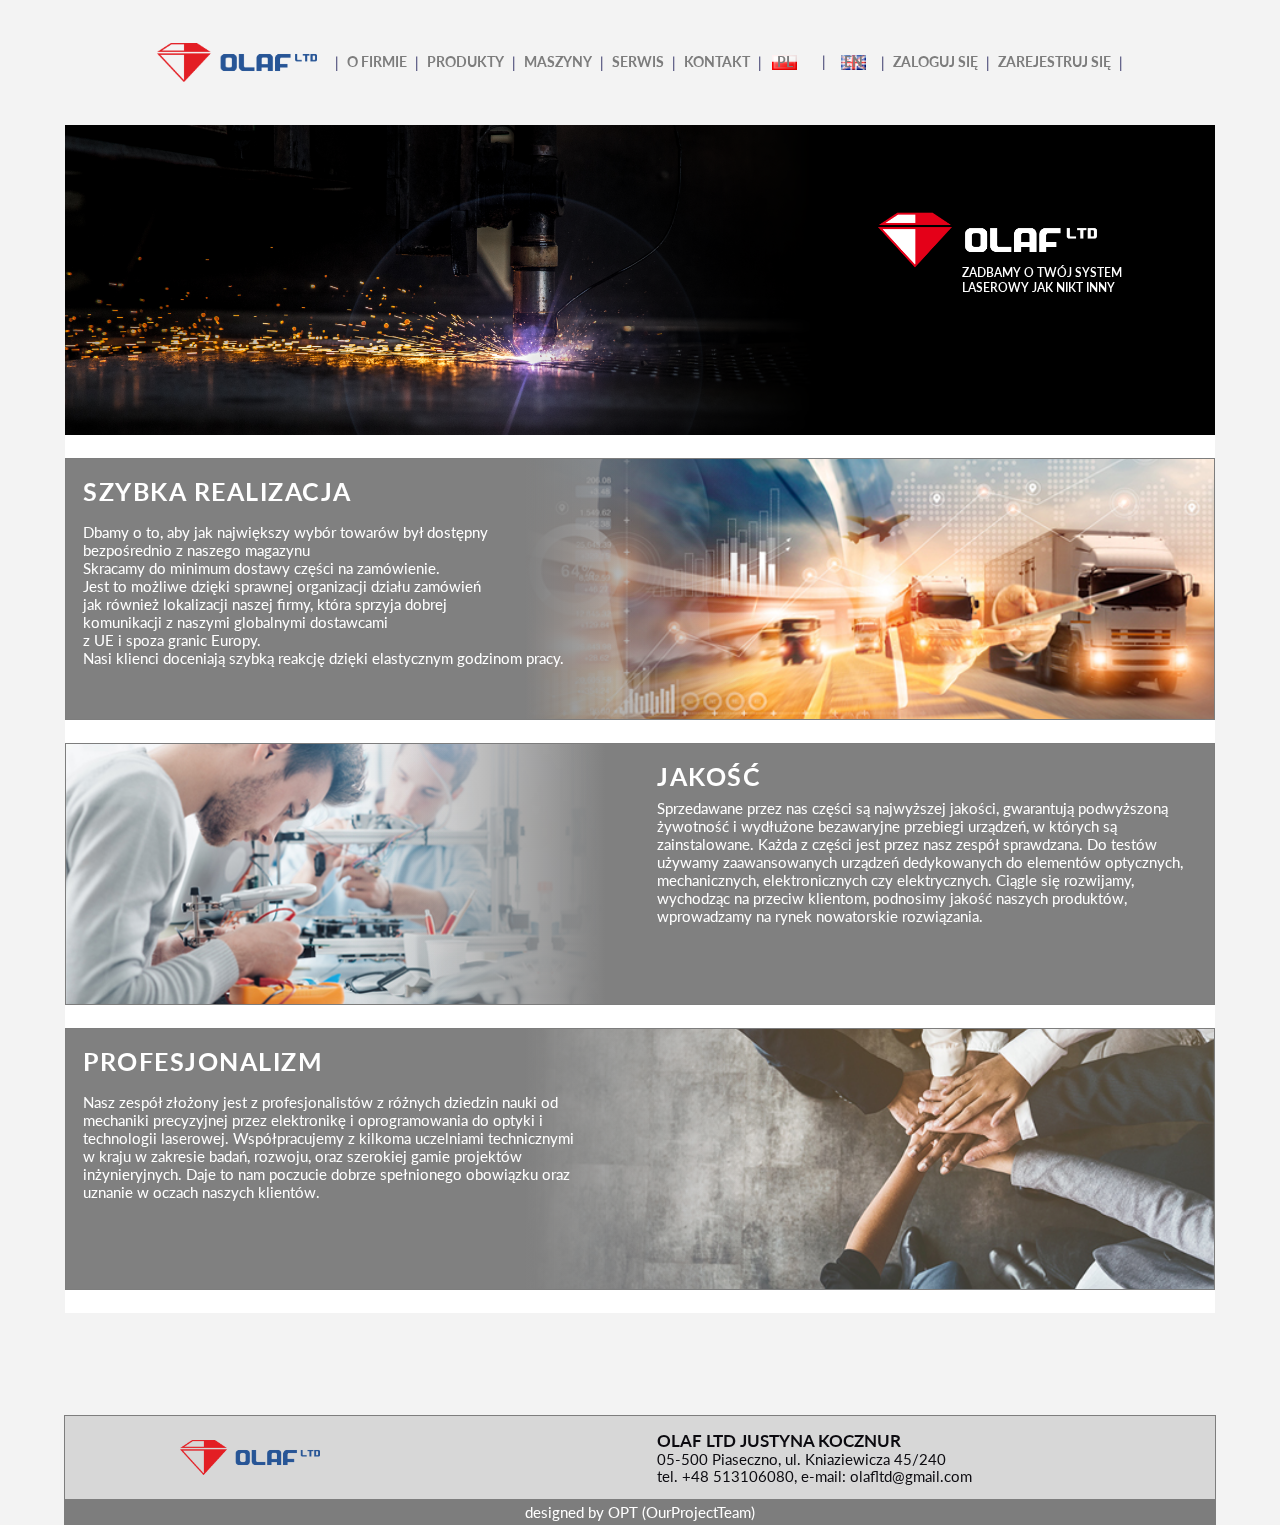
==== index.html @ 1d0813f6 "masnoniiiii" ====
<!DOCTYPE html>
<html lang="en">
<head>
    <meta charset="UTF-8">
    <meta http-equiv="X-UA-Compatible" content="chrome">
    <meta name="viewport" content="width=device-width, initial-scale=1.0">
    <title>OlafLTD</title>
    <link rel="shortcut icon" href="/images/icon.png" type="image/x-icon">
    <link rel="stylesheet" href="style.css">
    <link rel="preconnect" href="https://fonts.gstatic.com">
    <link href="https://fonts.googleapis.com/css2?family=Lato&  display=swap" rel="stylesheet">
</head>
<body>

    <nav>
        <img id="nav_logo"src="images/Logo1.png" width="160px" height="42px" alt="">

        <div class="wrapper">
            |<input type="button" onclick="location.href='O firmie/index.html'" class="list" value="O firmie" />
            |
            <input type="button" onclick="location.href='Produkty/index.html'" class="list" value="Produkty" />
            |
            <input type="button" onclick="location.href='Maszyny/index.html'" class="list" value="Maszyny" />
            |
            <input type="button" onclick="location.href='Serwis/index.html'" class="list" value="Serwis" />
            |
            <input type="button" onclick="location.href='Kontakt/index.html'" class="list" value="Kontakt" />
            |
            <form class="list_form" action="index.php" method="post">
                <input name="lang" type="button" class="list" value="PL" id="icon1" />
                |<input name="lang" type="button" class="list" value="EN" id="icon2" />
            </form>
    
            <div class="line1">|</div>
            <input type="button" onclick="location.href='/Logowanie/index.html'" class="list__login" value="Zaloguj się" />
            <div class="line2">|</div>
            <input type="button" onclick="location.href='/Rejestracja/index.html'" class="list__login" value="Zarejestruj się" />
            <div class="line3">|</div>
        </div>

        <!-- <div class="nav__text">|</div> -->

        <!-- <div id="icon3">
        </div>
        <div id="icon-text1">
        +48 513106080
        </div>
        <div id="icon4"></div>
        <div id="icon-text2">
        olafltd@gmail.com
        </div> -->
    </nav>
    
    <section class="container">
        <div class="item1">
                <img class="item1__photo" src="images/AdobeStock_202237980.jpeg" alt="OlafLTD logo" width="100%" height="100%">
                <div class="itemcontainer1">
                    <div id="itemcontainer">
                        <img src="images/Logo3.png" alt="Olafltd logo" id="icon">
                        <!-- <img src="images/Logo1.png" width="82%" height="45%" alt="Olafltd logo" id="icon"> -->
                        <div id="item__text">ZADBAMY O TWÓJ SYSTEM LASEROWY JAK NIKT INNY</div>
                    </div>
                </div>
                <div class="item1_gradient"></div>
            </div>

        <div class="item">
            <div class="item__container">
                <div class="item__header">SZYBKA REALIZACJA</div>
                <div class="item__text">Dbamy o to, aby jak największy wybór towarów był dostępny<br/>
                bezpośrednio z naszego magazynu<br/>
                Skracamy do minimum dostawy części na zamówienie.<br/>
                Jest to możliwe dzięki sprawnej organizacji działu zamówień<br/>
                jak również lokalizacji naszej firmy, która sprzyja dobrej<br/>
                komunikacji z naszymi globalnymi dostawcami<br/>
                z UE i spoza granic Europy.<br/>
                Nasi klienci doceniają szybką reakcję dzięki elastycznym godzinom pracy.
                </div>
            </div>
            <div class="item__gradient"></div>
            <img class="item__photo" src="/images/Foto1.jfif" width="60%" height="100%" alt="">
        </div>

        <div class="item2">
            <div class="item2__gradient"></div>
            <img src="images/Foto2.png" class="item2__photo" alt="">
            <div class="item2__container">
                <div class="item2__header">JAKOŚĆ</div>
                <div class="item2__text">Sprzedawane przez nas części są najwyższej jakości, gwarantują
                podwyższoną żywotność i wydłużone bezawaryjne przebiegi urządzeń,
                w których są zainstalowane.
                Każda z części jest przez nasz zespół sprawdzana.
                Do testów używamy zaawansowanych urządzeń dedykowanych
                do elementów optycznych, mechanicznych, elektronicznych czy elektrycznych.
                Ciągle się rozwijamy, wychodząc na przeciw klientom, podnosimy
                jakość naszych produktów, wprowadzamy na rynek nowatorskie rozwiązania.
                </div>
            </div>
        </div>

        <div class="item">
            <div class="item__container">
                <div class="item__header">PROFESJONALIZM</div>
                <div class="item__text">Nasz zespół złożony jest z profesjonalistów z różnych dziedzin nauki od mechaniki precyzyjnej przez elektronikę i oprogramowania do optyki
                i technologii laserowej.
                Współpracujemy z kilkoma uczelniami technicznymi w kraju w zakresie badań,
                rozwoju, oraz szerokiej gamie projektów inżynieryjnych.
                Daje to nam poczucie dobrze spełnionego obowiązku oraz uznanie w oczach
                naszych klientów.
                </div>
            </div>
            <div class="item__gradient"></div>
            <img class="item__photo" src="images/Foto3.png" height="100%" width="60%" alt="">
        </div>
        
    </section>
    <footer class="container">
        <div class="container__item1">
            <img src="images/Logo1.png" width="140px" height="35px" alt="" class="container__item1_logo">
            <div class="container__item1_text">
                <h3>OLAF LTD JUSTYNA KOCZNUR</h3>
                05-500 Piaseczno, ul. Kniaziewicza 45/240<br/>
                tel. +48 513106080, e-mail: olafltd@gmail.com
            </div>    
        </div>
        <div class="container__item2">designed by OPT (OurProjectTeam)</div>
    </footer>

</body>
</html>
---- style.css ----
*, *::after, *::before {
  box-sizing: border-box;
  margin: 0px;
  padding: 0px;
  filter: opacity(1);
  font-family: Lato, "sans-serif";
}

body, html {
  overflow-x: hidden;
}

nav {
  height: 8vh;
  width: 70%;
  display: flex;
  flex-direction: row;
  justify-content: center;
  align-items: center;
  flex-wrap: nowrap;
  margin: 1% 2.5% 1% 2.5%;
  font-size: 0.8rem;
  color: #333367;
}

nav .nav__text {
  order: 5;
  font-size: 0.85em;
  font-weight: bold;
  color: #7d7d7d;
  padding: 10px 8px;
}

.wrapper {
  display: flex;
  flex-direction: row;
  align-items: center;
}

#nav_logo {
  filter: opacity(1);
  margin: 0 1rem 0 0;
  object-fit: contain;
}

#nav_logo:hover {
  cursor: pointer;
  filter: opacity(0.5);
}

input {
  background: white;
  line-height: 20px;
  font-weight: bold;
  font-size: 1em;
  color: #7d7d7d;
  padding: 0px 8px;
  text-transform: uppercase;
}

input.list {
  background: transparent;
  border: none;
  transition: filter 0.5s ease;
}

input.list__login {
  border: none;
  background: transparent;
  transition: filter 0.3s ease;
}

input.list__login:hover {
  filter: opacity(0.7);
  cursor: pointer;
}

input.list:hover {
  cursor: pointer;
  filter: opacity(0.7);
}

#icon {
  margin-bottom: 20px;
}

#icon1 {
  padding: 5px 15px;
  margin-right: 10px;
  background-image: url("../images/poland.png");
  background-position: center;
  background-repeat: no-repeat;
  background-size: 25px 15px;
}

#icon2 {
  padding: 5px 18px;
  background-image: url("../images/english.png");
  background-position: center;
  background-repeat: no-repeat;
  background-size: 25px 15px;
}

footer.container {
  display: flex;
  flex-direction: column;
  justify-content: space-between;
  align-items: center;
  height: 12vh;
  width: 60%;
}

footer.container .container__item1 {
  display: flex;
  flex-direction: row;
  justify-content: space-between;
  align-items: center;
  color: #0c0b10;
  border: 1px #7d7d7d solid;
  background: #d7d7d7;
  width: 100%;
  height: 100%;
}

footer.container .container__item1_logo {
  margin-left: 20%;
  opacity: 1;
  object-fit: contain;
}

footer.container .container__item1_text {
  display: flex;
  flex-direction: column;
  align-items: flex-start;
  justify-content: center;
  height: 100%;
  width: 47.5%;
  font-size: 0.8rem;
  margin-right: 1%;
}

footer.container .container__item2 {
  display: flex;
  width: 100%;
  height: 3.5vh;
  justify-content: center;
  align-items: center;
  font-size: 0.8em;
  background: #7d7d7d;
  border: 1px #7d7d7d solid;
  border-top: none;
}

body, html {
  background: #f3f3f3;
  color: white;
  font-family: Lato, "sans-serif";
  display: flex;
  flex-direction: column;
  justify-content: space-around;
  align-items: center;
  font-size: 1.1rem;
}

input {
  background: transparent;
  line-height: 20px;
  font-weight: bold;
  font-size: 1em;
  color: #7d7d7d;
  padding: 0px 8px;
  text-transform: uppercase;
}

section.container {
  display: flex;
  height: 110vh;
  width: 60%;
  flex-direction: column;
  align-items: center;
  background: white;
}

.item1 {
  display: grid;
  grid-template: 1fr / 1fr 0.5fr;
  width: 100%;
  height: 25vh;
  position: relative;
  justify-content: space-between;
  align-items: center;
  margin: 0 0 2% 0;
}

.item1_gradient {
  display: grid;
  justify-content: space-between;
  width: 100%;
  height: 100%;
  position: absolute;
  z-index: 0;
  top: 0;
  left: 0;
  background: linear-gradient(to right, transparent 40%, black 65%);
}

.item1__photo {
  position: relative;
  width: 100%;
  z-index: 0;
  height: 25vh;
}

.item {
  display: grid;
  grid-template: 1fr / 0.6fr 1fr;
  justify-content: space-between;
  align-items: center;
  position: relative;
  z-index: 2;
  border: 0.5px #7d7d7d solid;
  background: transparent;
  height: 25vh;
  width: 100%;
  margin-bottom: 2%;
  padding: 0;
}

.item__container {
  position: absolute;
  z-index: 5;
  display: flex;
  flex-direction: column;
  overflow: auto;
  height: 100%;
  width: 100%;
  padding: 1.5%;
}

.item__header {
  font-size: 1.3em;
  font-weight: bold;
  letter-spacing: 1.5px;
  padding-bottom: 1.5%;
}

.item__text {
  width: 45%;
  font-size: 0.8em;
}

.item__gradient {
  width: 100%;
  height: 100%;
  position: absolute;
  z-index: 3;
  background: linear-gradient(to right, gray 40%, transparent 60%);
}

.item__photo {
  position: absolute;
  z-index: 2;
  right: 0;
  top: 0;
  object-fit: cover;
}

.item2 {
  display: grid;
  justify-content: space-between;
  align-items: center;
  grid-template: 1fr / 1fr 0.65fr;
  position: relative;
  border: 0.5px #7d7d7d solid;
  width: 100%;
  height: 25vh;
  margin: 0 0 2% 0;
  padding: 0;
}

.item2__container {
  position: absolute;
  display: flex;
  flex-direction: column;
  overflow: auto;
  z-index: 2;
  right: 0;
  top: 0;
  max-height: 100%;
  width: 50%;
  padding: 1.5%;
}

.item2__header {
  font-size: 1.3em;
  font-weight: bold;
  letter-spacing: 1.5px;
  padding-bottom: 1.5%;
}

.item2__text {
  width: 100%;
  font-size: 0.8em;
  z-index: 5;
}

.item2__gradient {
  min-width: 100%;
  height: 100%;
  position: absolute;
  background: linear-gradient(to left, gray 53%, transparent 75%);
  z-index: 2;
}

.item2__photo {
  position: absolute;
  top: 0;
  left: 0;
  width: 50%;
  height: 100%;
  z-index: 1;
  object-fit: cover;
}

.itemcontainer1 {
  position: relative;
  width: 100%;
  height: 100%;
  z-index: 5;
  margin: 20% 0 0 0;
  display: flex;
  justify-content: center;
  align-items: center;
}

#item__text {
  position: absolute;
  font-size: 0.7rem;
  width: 50%;
  font-weight: 600;
  left: 34%;
  top: 33%;
}

#itemcontainer {
  position: relative;
  z-index: 1;
  top: 0;
  left: 0%;
  height: 100%;
  width: 100%;
  display: flex;
  flex-direction: column;
  justify-content: center;
  align-items: center;
}

#icon {
  position: absolute;
  top: 10%;
  left: -6%;
  width: 30%;
  height: 100%;
  object-fit: contain;
}

.mobile-wrapper {
  width: 0;
  height: 0;
  visibility: hidden;
}

@media only screen and (min-width: 1921px) {
  section.container {
    width: 1150px;
    height: 1188px;
  }
  nav {
    width: 1920px;
    height: 86.4px;
  }
  .item, .item1, .item2 {
    width: 1150px;
    height: 310px;
  }
  .item1__photo {
    height: 310px;
  }
  #icon {
    width: 357.4px;
    height: 88.5px;
  }
  footer.container {
    height: 110px;
    margin: 8vw 0 0 0;
  }
  footer.container .container__item1 {
    height: 12vh;
    width: 100%;
  }
  footer.container .container__item1_logo {
    margin: 0 0 0 10%;
  }
  footer.container .container__item1_text {
    width: 47.5%;
    font-size: 0.75em;
  }
}

@media only screen and (min-height: 1081px) {
  section.container {
    width: 1150px;
    height: 1188px;
  }
  nav {
    width: 1920px;
    height: 86.4px;
  }
  .item, .item1, .item2 {
    height: 310px;
  }
  footer.container {
    height: 110px;
    margin: 8vh 0 0 0;
  }
  footer.container .container__item1 {
    height: 12vh;
    width: 100%;
  }
  footer.container .container__item1_logo {
    margin: 0 0 0 10%;
  }
  footer.container .container__item1_text {
    width: 47.5%;
    font-size: 0.75em;
  }
}

section.container {
  width: 1150px;
  height: 1188px;
}

nav {
  width: 1920px;
  height: 86.4px;
}

.item, .item1, .item2 {
  width: 1150px;
  height: 310px;
}

.item1__photo {
  height: 310px;
}

#icon {
  width: 357.4px;
  height: 88.5px;
}

footer.container {
  height: 110px;
  margin: 8vw 0 0 0;
}

footer.container .container__item1 {
  height: 12vh;
  width: 100%;
}

footer.container .container__item1_logo {
  margin: 0 0 0 10%;
}

footer.container .container__item1_text {
  width: 47.5%;
  font-size: 0.75em;
}

/*@media only screen and (max-width: 1280px) {

    body, html {
        overflow-x: hidden;
    }

    section.container {
        overflow-x: hidden;
        width: 1150px;
        height: 1188px;
    }

    nav {
        width: 1280px;
        height: 86.4px;
    }

    .item, .item1, .item2 {
        width: 1150px;
        height: 310px;
    }

    .item1 {
        &__photo {
            height: 310px;
        }
    }
    #icon {
        width: 357.4px;
        height: 88.5px;
    }

    footer.container {
        width: 1150px;
        height: 110px;
        margin: 12vw 0 0 0;

        .container__item1 {
            height: 12vh;
            width: 100%;
            &_logo {
                margin: 0 0 0 10%;
            }
            &_text {
                width: 47.5%;
                font-size: 0.75em;
            }
        }
    }
}

@media only screen and (max-height: 720px) {
   
    section.container {
        overflow-y: hidden;
        width: 1150px;
        height: 1188px;
    }

    nav {
        width: 1280px;
        height: 86.4px;
    }

    .item, .item1, .item2 {
        height: 310px;
    }

    .item1 {
        &__photo {
            height: 310px;
        }
    }

    #icon {
        width: 357.4px;
        // height: 88.5px;
        height: 120px;
    }

    footer.container {
        height: 110px;
        width: 1150px;
        margin: 1vw 0 -20% 0;

        .container__item1 {
            height: 12vh;
            width: 100%;
            &_logo {
                margin: 0 0 0 10%;
            }
            &_text {
                width: 47.5%;
                font-size: 0.75em;
            }
        }
    }
} */
/*# sourceMappingURL=style.css.map */
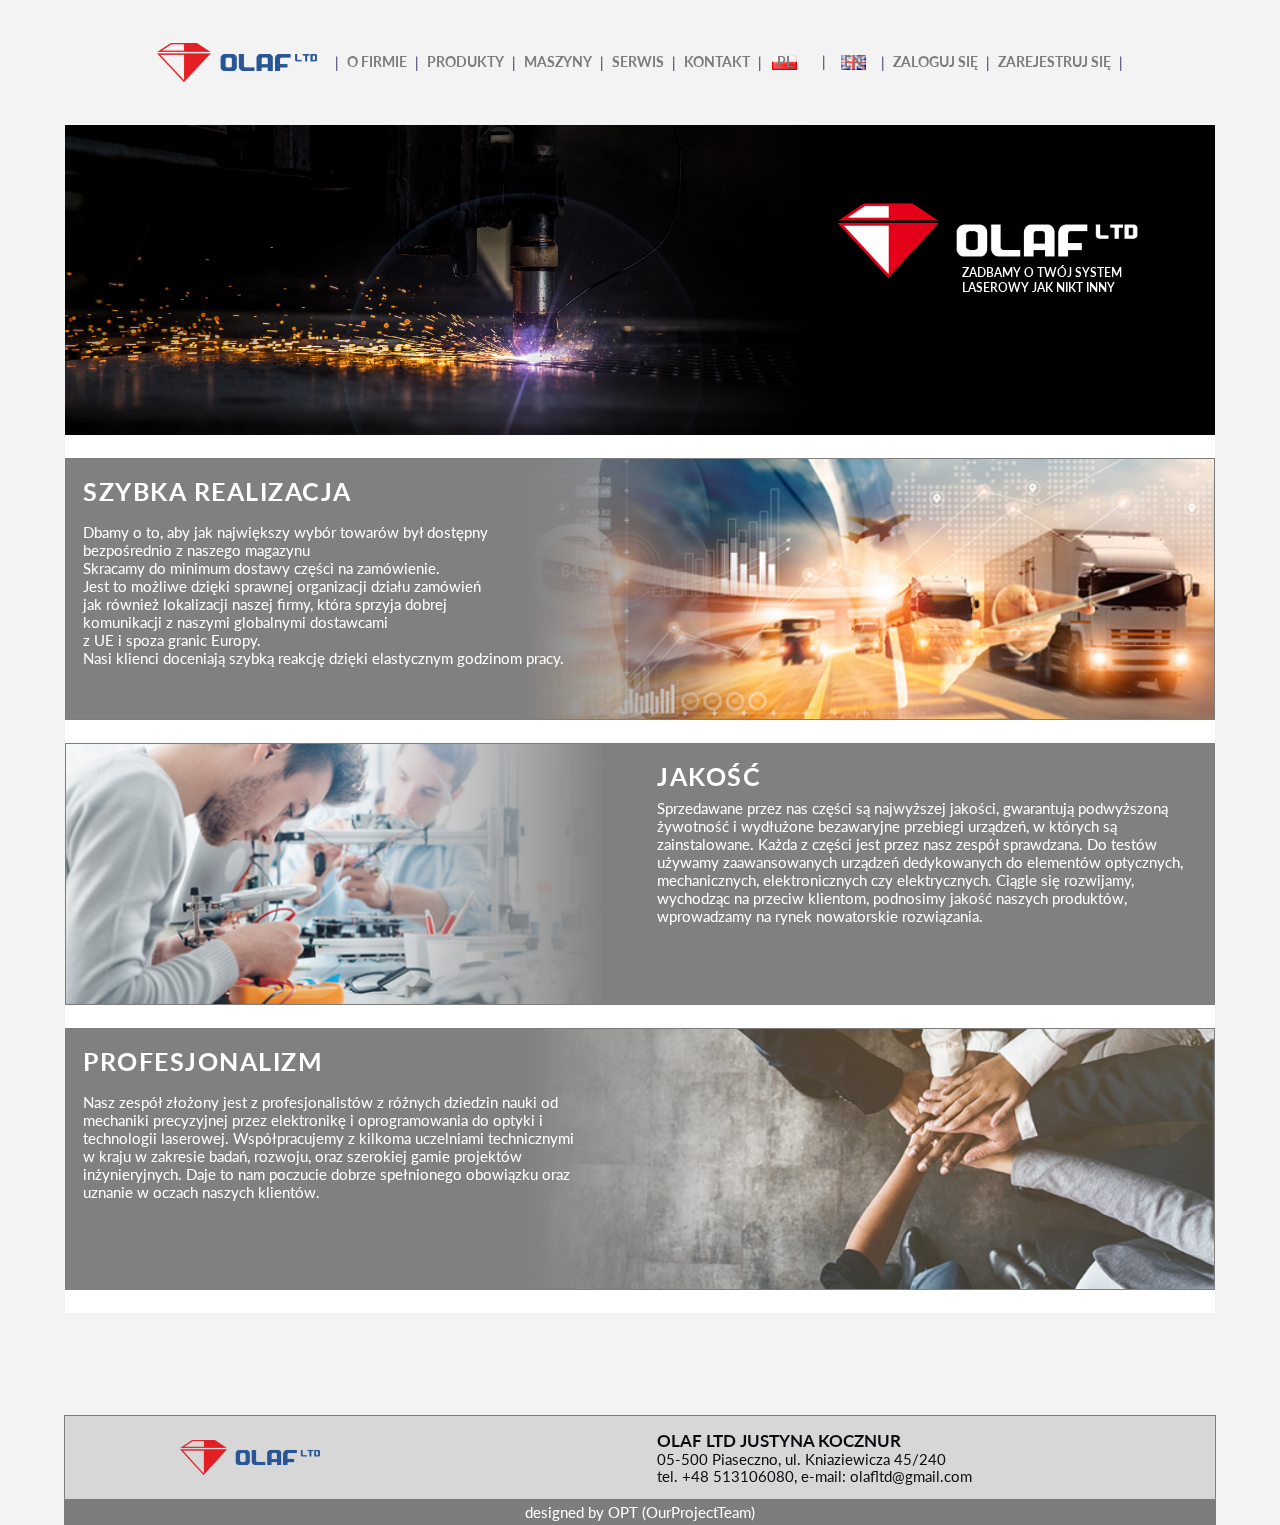
==== commit 44b3ef97: "MASNY KOD?" ====
--- a/index.html
+++ b/index.html
@@ -2,7 +2,7 @@
 <html lang="en">
 <head>
     <meta charset="UTF-8">
-    <meta http-equiv="X-UA-Compatible" content="chrome">
+    <meta http-equiv="X-Ua-Compatible" content="IE=edge,chrome=1">
     <meta name="viewport" content="width=device-width, initial-scale=1.0">
     <title>OlafLTD</title>
     <link rel="shortcut icon" href="/images/icon.png" type="image/x-icon">
@@ -15,7 +15,11 @@
     <nav>
         <img id="nav_logo"src="images/Logo1.png" width="160px" height="42px" alt="">
 
-        <div class="wrapper">
+        <div class="wrapper" style="
+        display: flex;
+        flex-direction: row;
+        align-items: center;
+        ">
             |<input type="button" onclick="location.href='O firmie/index.html'" class="list" value="O firmie" />
             |
             <input type="button" onclick="location.href='Produkty/index.html'" class="list" value="Produkty" />
--- a/style.css
+++ b/style.css
@@ -359,9 +359,9 @@
   position: absolute;
   top: 10%;
   left: -6%;
-  width: 30%;
-  height: 100%;
-  object-fit: contain;
+  width: 100%;
+  height: 100%;
+  object-fit: cover;
 }
 
 .mobile-wrapper {
@@ -478,103 +478,4 @@
   width: 47.5%;
   font-size: 0.75em;
 }
-
-/*@media only screen and (max-width: 1280px) {
-
-    body, html {
-        overflow-x: hidden;
-    }
-
-    section.container {
-        overflow-x: hidden;
-        width: 1150px;
-        height: 1188px;
-    }
-
-    nav {
-        width: 1280px;
-        height: 86.4px;
-    }
-
-    .item, .item1, .item2 {
-        width: 1150px;
-        height: 310px;
-    }
-
-    .item1 {
-        &__photo {
-            height: 310px;
-        }
-    }
-    #icon {
-        width: 357.4px;
-        height: 88.5px;
-    }
-
-    footer.container {
-        width: 1150px;
-        height: 110px;
-        margin: 12vw 0 0 0;
-
-        .container__item1 {
-            height: 12vh;
-            width: 100%;
-            &_logo {
-                margin: 0 0 0 10%;
-            }
-            &_text {
-                width: 47.5%;
-                font-size: 0.75em;
-            }
-        }
-    }
-}
-
-@media only screen and (max-height: 720px) {
-   
-    section.container {
-        overflow-y: hidden;
-        width: 1150px;
-        height: 1188px;
-    }
-
-    nav {
-        width: 1280px;
-        height: 86.4px;
-    }
-
-    .item, .item1, .item2 {
-        height: 310px;
-    }
-
-    .item1 {
-        &__photo {
-            height: 310px;
-        }
-    }
-
-    #icon {
-        width: 357.4px;
-        // height: 88.5px;
-        height: 120px;
-    }
-
-    footer.container {
-        height: 110px;
-        width: 1150px;
-        margin: 1vw 0 -20% 0;
-
-        .container__item1 {
-            height: 12vh;
-            width: 100%;
-            &_logo {
-                margin: 0 0 0 10%;
-            }
-            &_text {
-                width: 47.5%;
-                font-size: 0.75em;
-            }
-        }
-    }
-} */
 /*# sourceMappingURL=style.css.map */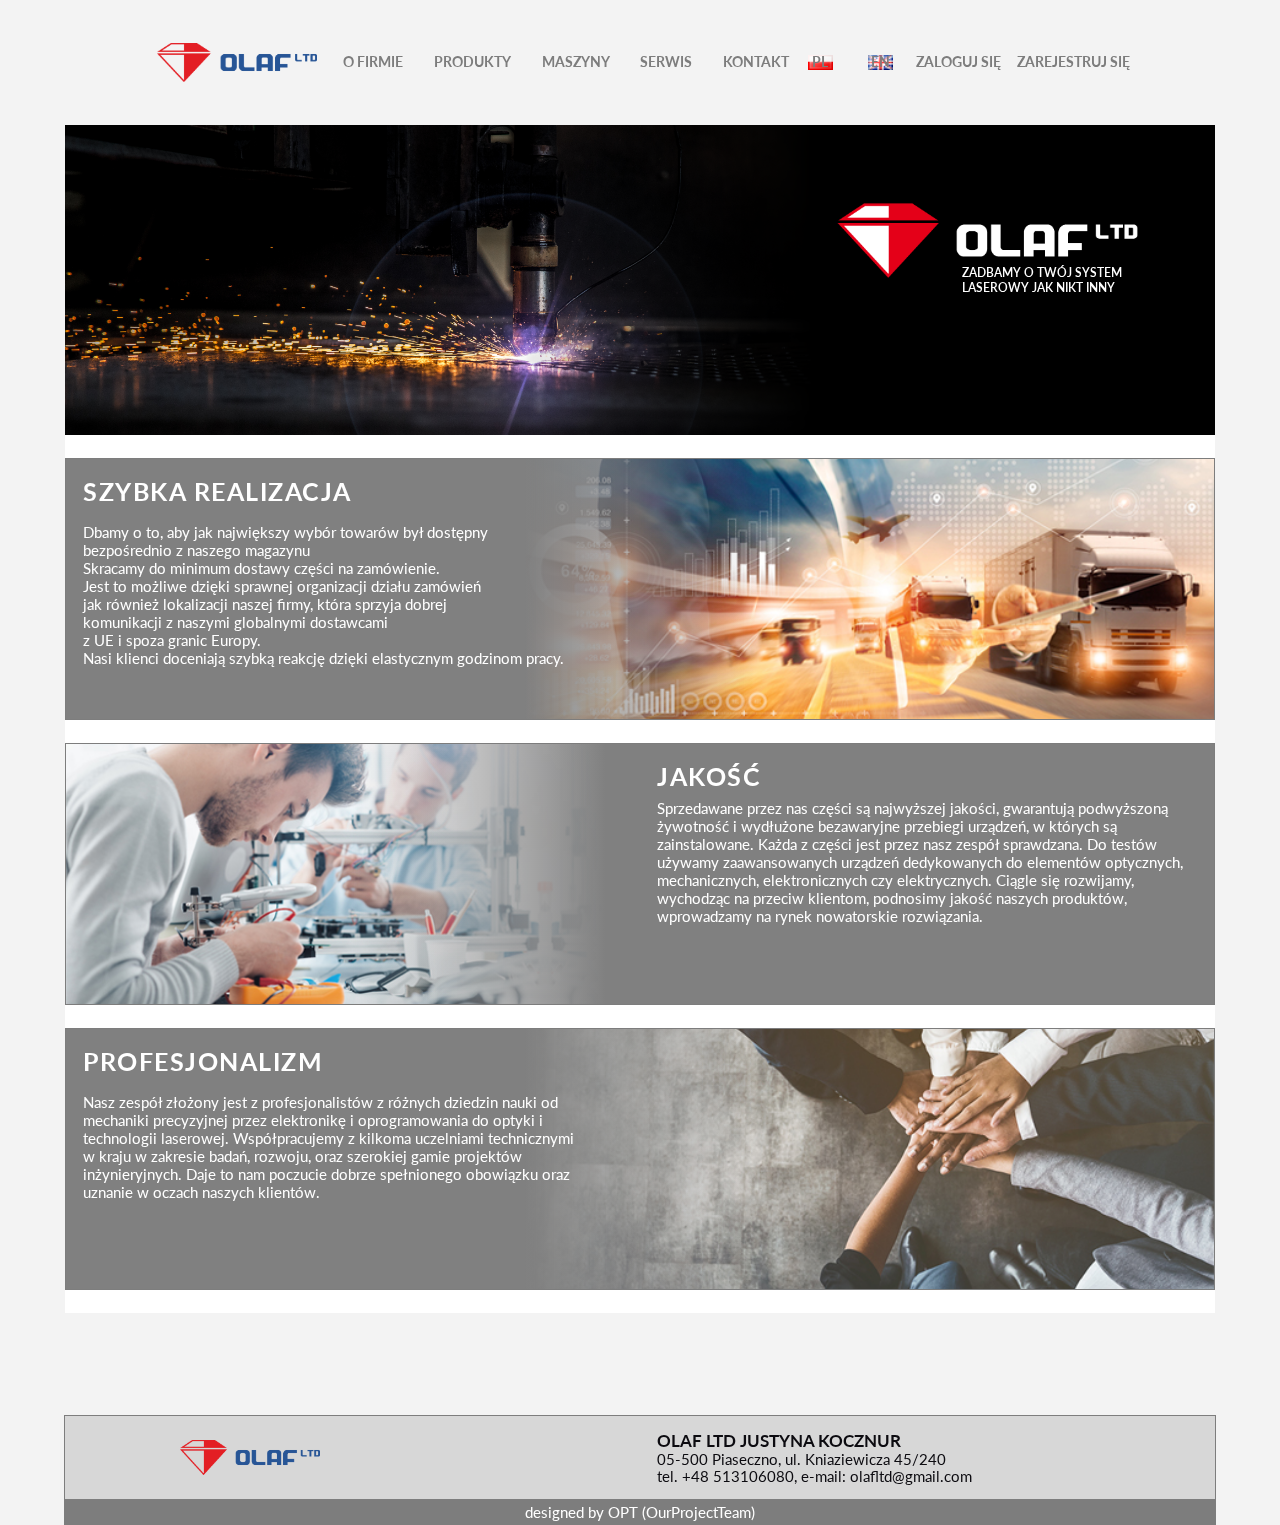
==== commit 5233f3b4: "Dużo zmian tak o" ====
--- a/index.html
+++ b/index.html
@@ -15,31 +15,26 @@
     <nav>
         <img id="nav_logo"src="images/Logo1.png" width="160px" height="42px" alt="">
 
-        <div class="wrapper" style="
-        display: flex;
-        flex-direction: row;
-        align-items: center;
-        ">
-            |<input type="button" onclick="location.href='O firmie/index.html'" class="list" value="O firmie" />
-            |
-            <input type="button" onclick="location.href='Produkty/index.html'" class="list" value="Produkty" />
-            |
-            <input type="button" onclick="location.href='Maszyny/index.html'" class="list" value="Maszyny" />
-            |
-            <input type="button" onclick="location.href='Serwis/index.html'" class="list" value="Serwis" />
-            |
+        <div class="wrapper">
+            <input type="button" onclick="location.href='O firmie/index.html'" style="margin-right: 2%"class="list" value="O firmie" />
+            
+            <input type="button" onclick="location.href='Produkty/index.html'" style="margin-right: 2%"class="list" value="Produkty" />
+            
+            <input type="button" onclick="location.href='Maszyny/index.html'" style="margin-right: 2%"class="list" value="Maszyny" />
+            
+            <input type="button" onclick="location.href='Serwis/index.html'" style="margin-right: 2%"class="list" value="Serwis" />
+            
             <input type="button" onclick="location.href='Kontakt/index.html'" class="list" value="Kontakt" />
-            |
-            <form class="list_form" action="index.php" method="post">
+            
+            <form  class="list_form" action="index.php" method="post">
                 <input name="lang" type="button" class="list" value="PL" id="icon1" />
-                |<input name="lang" type="button" class="list" value="EN" id="icon2" />
+                
+                <input name="lang" type="button" class="list" value="EN" id="icon2" />
             </form>
     
-            <div class="line1">|</div>
-            <input type="button" onclick="location.href='/Logowanie/index.html'" class="list__login" value="Zaloguj się" />
-            <div class="line2">|</div>
-            <input type="button" onclick="location.href='/Rejestracja/index.html'" class="list__login" value="Zarejestruj się" />
-            <div class="line3">|</div>
+            <input  type="button" onclick="location.href='/Logowanie/index.html'" class="list__login" value="Zaloguj się" />
+            
+            <input  type="button" onclick="location.href='/Rejestracja/index.html'" class="list__login" value="Zarejestruj się" />
         </div>
 
         <!-- <div class="nav__text">|</div> -->
--- a/style.css
+++ b/style.css
@@ -39,7 +39,7 @@
 
 #nav_logo {
   filter: opacity(1);
-  margin: 0 1rem 0 0;
+  margin: 0 1rem 0 -2.5rem;
   object-fit: contain;
 }
 
@@ -80,6 +80,10 @@
   filter: opacity(0.7);
 }
 
+.list_form {
+  display: flex;
+}
+
 #icon {
   margin-bottom: 20px;
 }
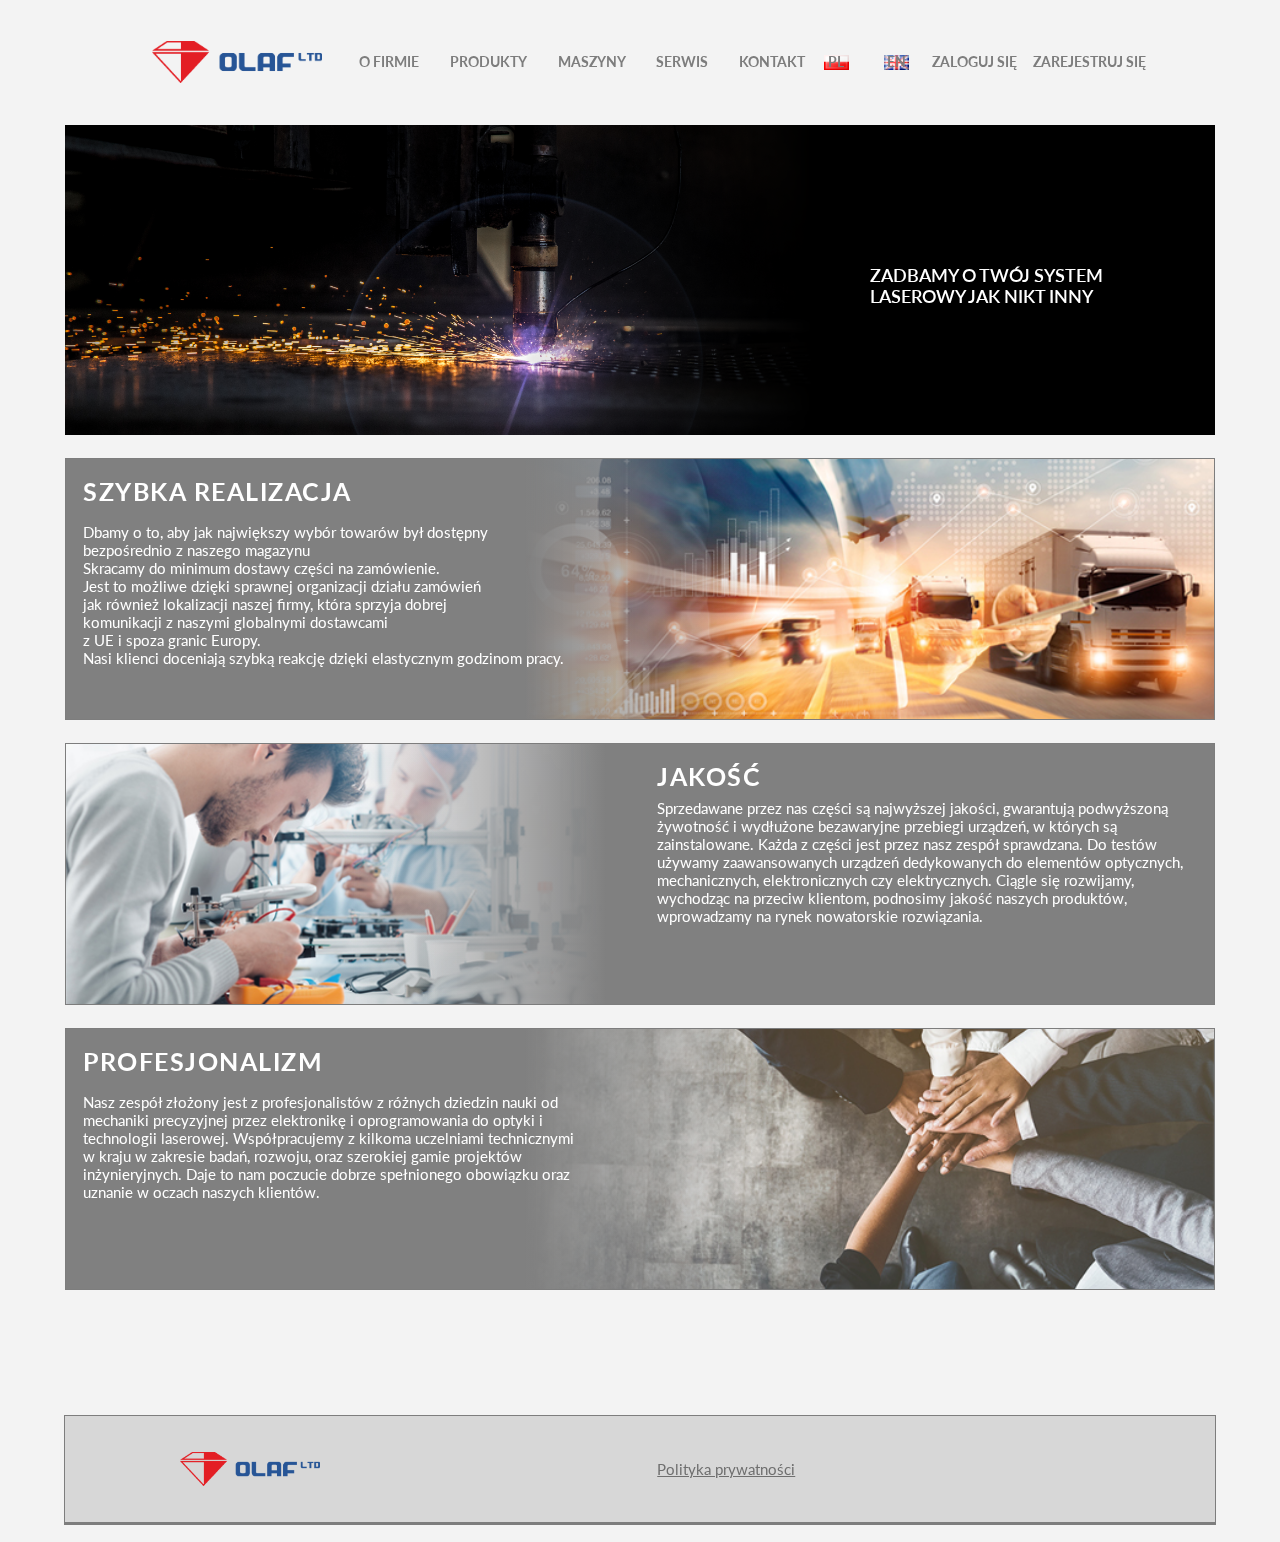
==== commit f0c8b616: "popraweczki masne elo elo" ====
--- a/index.html
+++ b/index.html
@@ -13,7 +13,7 @@
 <body>
 
     <nav>
-        <img id="nav_logo"src="images/Logo1.png" width="160px" height="42px" alt="">
+        <img id="nav_logo"src="images/Logo1.png" width="10%" height="42px" alt="">
 
         <div class="wrapper">
             <input type="button" onclick="location.href='O firmie/index.html'" style="margin-right: 2%"class="list" value="O firmie" />
@@ -55,7 +55,7 @@
                 <img class="item1__photo" src="images/AdobeStock_202237980.jpeg" alt="OlafLTD logo" width="100%" height="100%">
                 <div class="itemcontainer1">
                     <div id="itemcontainer">
-                        <img src="images/Logo3.png" alt="Olafltd logo" id="icon">
+                        <!-- <img src="images/Logo3.png" alt="Olafltd logo" id="icon"> -->
                         <!-- <img src="images/Logo1.png" width="82%" height="45%" alt="Olafltd logo" id="icon"> -->
                         <div id="item__text">ZADBAMY O TWÓJ SYSTEM LASEROWY JAK NIKT INNY</div>
                     </div>
@@ -116,13 +116,14 @@
     <footer class="container">
         <div class="container__item1">
             <img src="images/Logo1.png" width="140px" height="35px" alt="" class="container__item1_logo">
-            <div class="container__item1_text">
-                <h3>OLAF LTD JUSTYNA KOCZNUR</h3>
+            <a href="" class="container__item1_text">
+                <!-- <h3>OLAF LTD JUSTYNA KOCZNUR</h3>
                 05-500 Piaseczno, ul. Kniaziewicza 45/240<br/>
-                tel. +48 513106080, e-mail: olafltd@gmail.com
-            </div>    
+                tel. +48 513106080, e-mail: olafltd@gmail.com -->
+                Polityka prywatności
+            </a>    
         </div>
-        <div class="container__item2">designed by OPT (OurProjectTeam)</div>
+        <div class="container__item2">designed</div>
     </footer>
 
 </body>
--- a/style.css
+++ b/style.css
@@ -91,7 +91,7 @@
 #icon1 {
   padding: 5px 15px;
   margin-right: 10px;
-  background-image: url("../images/poland.png");
+  background-image: url("/images/poland.png");
   background-position: center;
   background-repeat: no-repeat;
   background-size: 25px 15px;
@@ -99,18 +99,17 @@
 
 #icon2 {
   padding: 5px 18px;
-  background-image: url("../images/english.png");
+  background-image: url("/images/english.png");
   background-position: center;
   background-repeat: no-repeat;
   background-size: 25px 15px;
 }
 
 footer.container {
-  display: flex;
-  flex-direction: column;
-  justify-content: space-between;
-  align-items: center;
-  height: 12vh;
+  display: grid;
+  grid-template: 7fr 0.3fr / 1fr;
+  align-items: end;
+  height: 1rem;
   width: 60%;
 }
 
@@ -124,6 +123,7 @@
   background: #d7d7d7;
   width: 100%;
   height: 100%;
+  padding: 3% 0;
 }
 
 footer.container .container__item1_logo {
@@ -139,14 +139,15 @@
   justify-content: center;
   height: 100%;
   width: 47.5%;
-  font-size: 0.8rem;
+  font-size: 0.9rem;
   margin-right: 1%;
+  color: #6f6f6f;
 }
 
 footer.container .container__item2 {
   display: flex;
   width: 100%;
-  height: 3.5vh;
+  height: 100%;
   justify-content: center;
   align-items: center;
   font-size: 0.8em;
@@ -182,7 +183,8 @@
   width: 60%;
   flex-direction: column;
   align-items: center;
-  background: white;
+  background: transparent;
+  margin: 0 0 0 0;
 }
 
 .item1 {
@@ -339,10 +341,10 @@
 
 #item__text {
   position: absolute;
-  font-size: 0.7rem;
-  width: 50%;
+  font-size: 1rem;
+  width: 70%;
   font-weight: 600;
-  left: 34%;
+  left: 10%;
   top: 33%;
 }
 
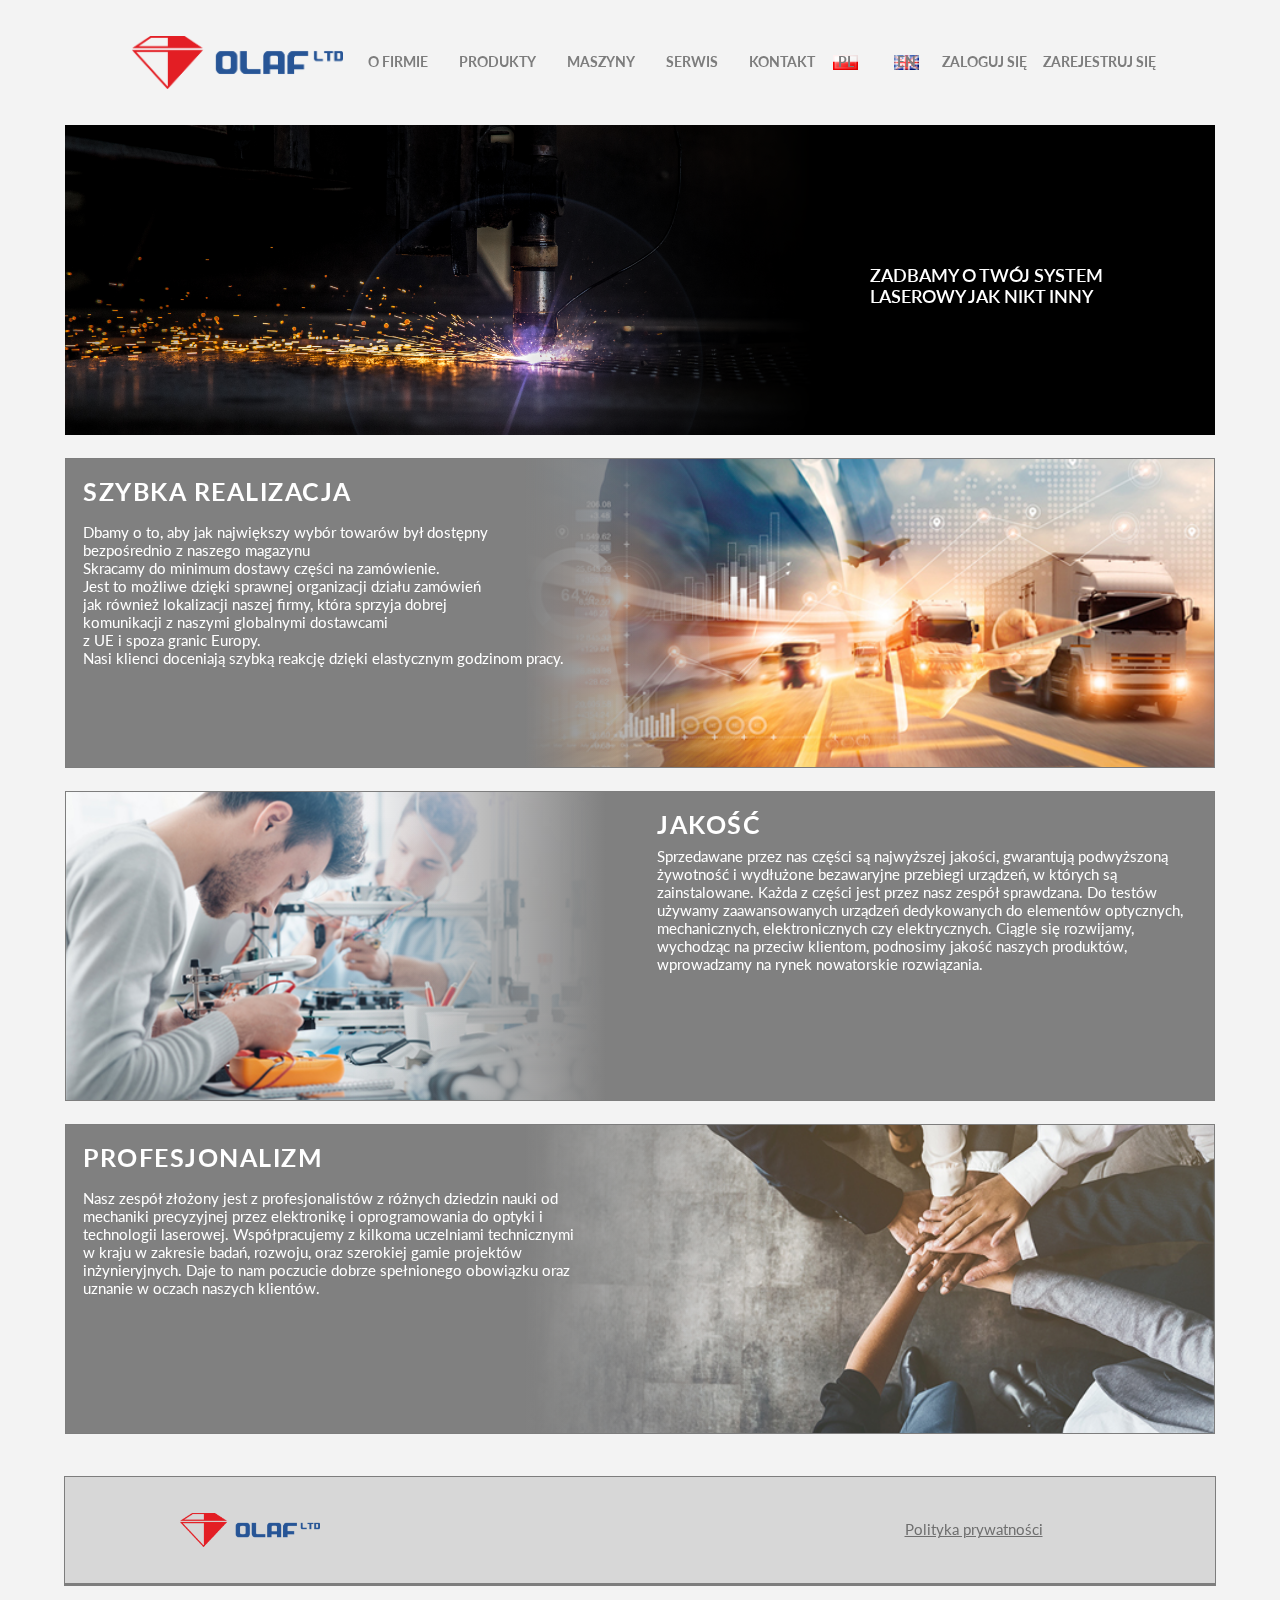
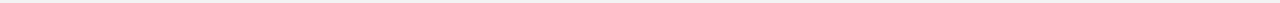
==== commit ee0c55d0: "masnoooooooooNIIIII" ====
--- a/index.html
+++ b/index.html
@@ -13,7 +13,7 @@
 <body>
 
     <nav>
-        <img id="nav_logo"src="images/Logo1.png" width="10%" height="42px" alt="">
+        <img id="nav_logo"src="images/Logo1.png" width="11%" height="100%" alt="">
 
         <div class="wrapper">
             <input type="button" onclick="location.href='O firmie/index.html'" style="margin-right: 2%"class="list" value="O firmie" />
--- a/style.css
+++ b/style.css
@@ -138,9 +138,9 @@
   align-items: flex-start;
   justify-content: center;
   height: 100%;
-  width: 47.5%;
+  width: 12%;
   font-size: 0.9rem;
-  margin-right: 1%;
+  margin: 0 15% 0 0;
   color: #6f6f6f;
 }
 
@@ -165,6 +165,7 @@
   justify-content: space-around;
   align-items: center;
   font-size: 1.1rem;
+  overflow-y: scroll;
 }
 
 input {
@@ -179,12 +180,13 @@
 
 section.container {
   display: flex;
-  height: 110vh;
+  height: 120vh;
   width: 60%;
   flex-direction: column;
   align-items: center;
   background: transparent;
   margin: 0 0 0 0;
+  overflow: hidden;
 }
 
 .item1 {
@@ -219,27 +221,26 @@
 
 .item {
   display: grid;
-  grid-template: 1fr / 0.6fr 1fr;
+  grid-template: 0.6fr 1fr / 1fr;
   justify-content: space-between;
   align-items: center;
   position: relative;
   z-index: 2;
   border: 0.5px #7d7d7d solid;
   background: transparent;
-  height: 25vh;
-  width: 100%;
-  margin-bottom: 2%;
+  width: 1150px;
+  min-height: 310px;
+  margin: 0 0 2% 0;
   padding: 0;
 }
 
 .item__container {
   position: absolute;
   z-index: 5;
-  display: flex;
-  flex-direction: column;
-  overflow: auto;
-  height: 100%;
-  width: 100%;
+  display: grid;
+  grid-template: 0.2fr 1fr / 1fr;
+  min-height: 100%;
+  min-width: 100%;
   padding: 1.5%;
 }
 
@@ -251,6 +252,7 @@
 }
 
 .item__text {
+  overflow: auto;
   width: 45%;
   font-size: 0.8em;
 }
@@ -427,7 +429,7 @@
   }
   footer.container {
     height: 110px;
-    margin: 8vh 0 0 0;
+    margin: 0 0 0 0;
   }
   footer.container .container__item1 {
     height: 12vh;
@@ -444,7 +446,7 @@
 
 section.container {
   width: 1150px;
-  height: 1188px;
+  height: auto;
 }
 
 nav {
@@ -468,7 +470,7 @@
 
 footer.container {
   height: 110px;
-  margin: 8vw 0 0 0;
+  margin: 1% 0 0 0;
 }
 
 footer.container .container__item1 {
@@ -481,7 +483,6 @@
 }
 
 footer.container .container__item1_text {
-  width: 47.5%;
   font-size: 0.75em;
 }
 /*# sourceMappingURL=style.css.map */